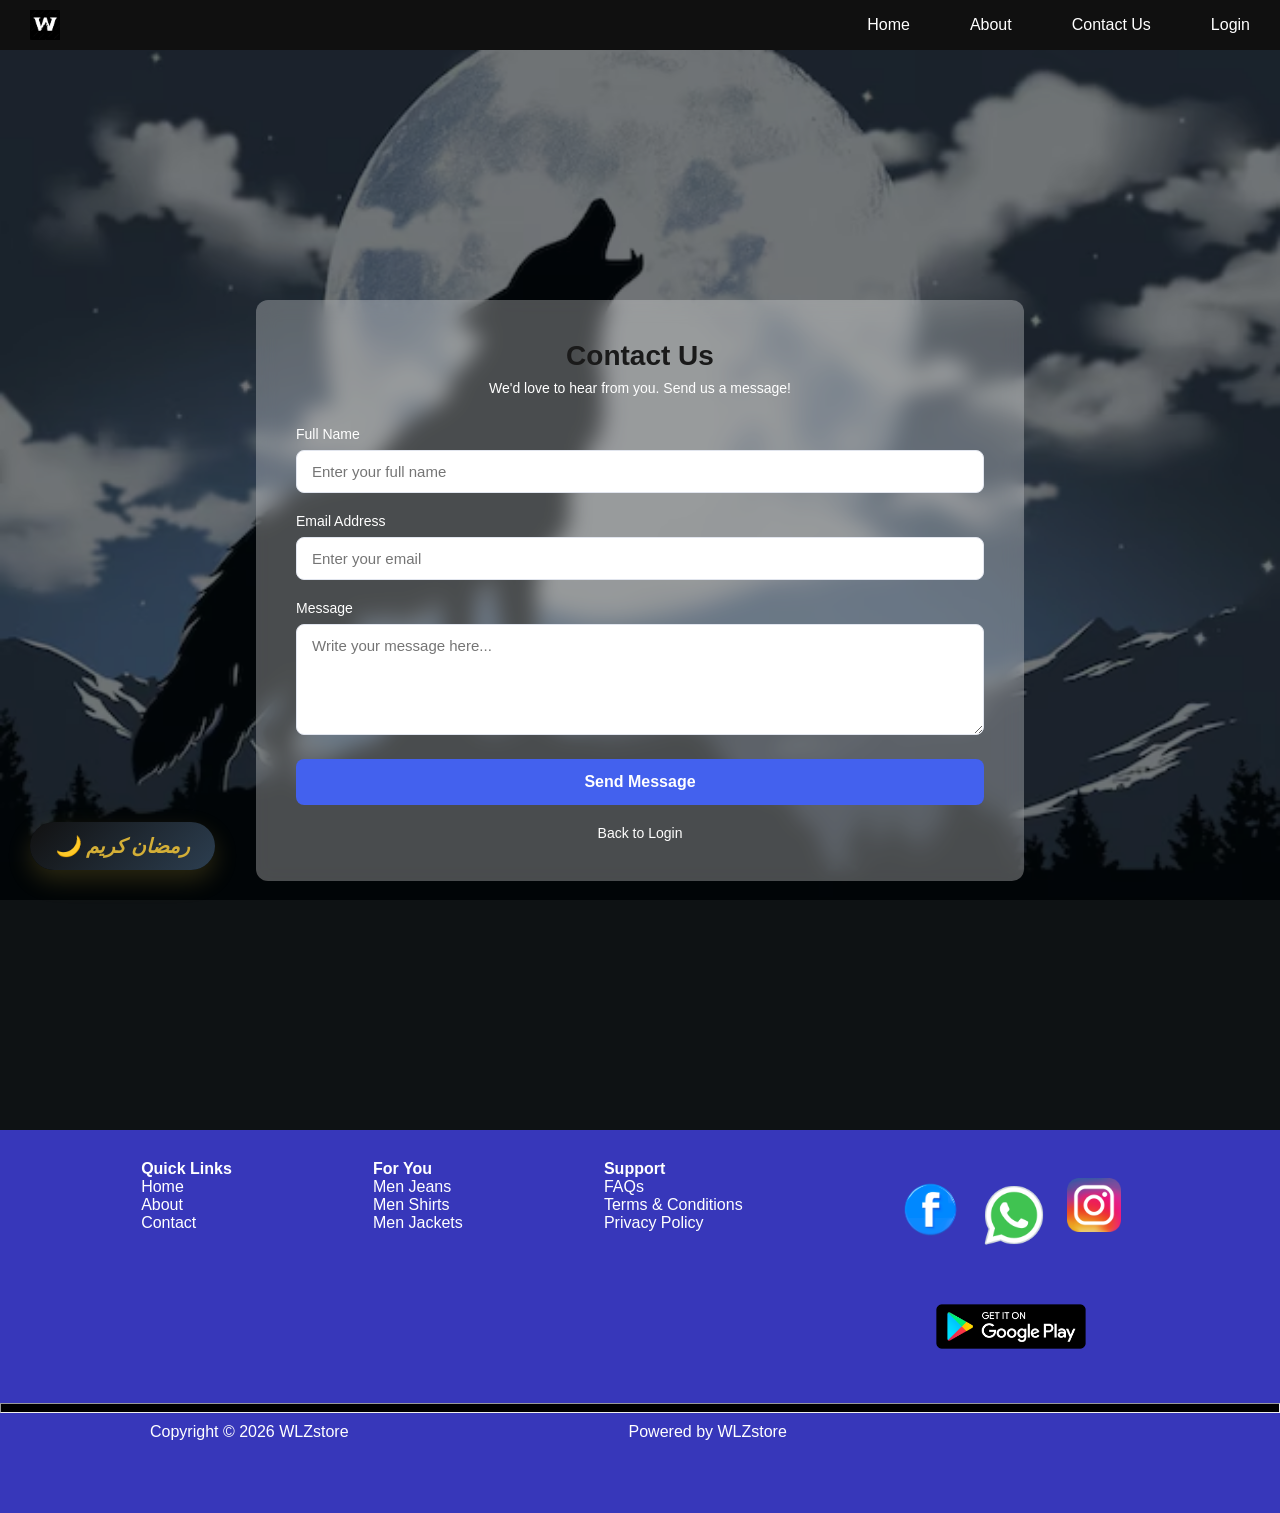
==== contact.html @ 8aa7519d "Add files via upload" ====
<!DOCTYPE html>
<html lang="en">
<head>
    <meta charset="UTF-8">
    <meta name="viewport" content="width=device-width, initial-scale=1.0">
    <title>WLZ Store</title>
    <link rel="icon" href="images/wlz.logo.jpg" type="image/x-icon" >
    <link rel="stylesheet" href="bootstrap-5.3.8-dist/css/bootstrap.css">
    <link rel="stylesheet" href="style.css">
    <link rel="stylesheet" href="style4.css">
</head>
<body style="background-color: rgba(15, 15, 15, 0.934);">
    <nav>
        <ul class="ul2">
            <li onclick="hideul2()" class="lic"><button><svg xmlns="http://www.w3.org/2000/svg" height="28px" viewBox="0 -960 960 960" width="28px" fill=""><path d="m256-200-56-56 224-224-224-224 56-56 224 224 224-224 56 56-224 224 224 224-56 56-224-224-224 224Z"/></svg></button></li>
            <li><a href="index.html">Home</a></li>
            <li><a href="about.html">About</a></li>
            <li><a href="contact.html">Contact Us</a></li>
            <li><a href="login.html">Login</a></li>
        </ul>
        <ul>
            <li><a href="index.html"><img src="images/wlz.logo.jpg" width="30px" alt=""></a></li>
            <li class="hideOnMob"><a href="index.html">Home</a></li>
            <li class="hideOnMob"><a href="about.html">About</a></li>
            <li class="hideOnMob"><a href="contact.html">Contact Us</a></li>
            <li class="hideOnMob"><a href="login.html">Login</a></li>
            <li onclick="showul2()" class="lic"><button><svg xmlns="http://www.w3.org/2000/svg" height="28px" viewBox="0 -960 960 960" width="28px" fill="#ffff"><path d="M120-240v-80h720v80H120Zm0-200v-80h720v80H120Zm0-200v-80h720v80H120Z"/></svg></button></li>
        </ul>
    </nav>
    <div class="head1">
        <div style="background-color: rgba(2, 9, 13, 0.564);display: flex;justify-content: center;align-items: center;height: 100%;">
            <div class="contact-container" style="width: 60%;">
                <h2>Contact Us</h2>
                <p class="subtitle">We'd love to hear from you. Send us a message!</p>
                <form action="#" method="POST">   
                    <div class="input-group">
                        <label for="name">Full Name</label>
                        <input type="text" id="name" name="name" placeholder="Enter your full name" required>
                    </div>
                    <div class="input-group">
                        <label for="email">Email Address</label>
                        <input type="email" id="email" name="email" placeholder="Enter your email" required>
                    </div>
                    <div class="input-group">
                        <label for="message">Message</label>
                        <textarea id="message" name="message" rows="5" placeholder="Write your message here..." required></textarea>
                    </div>
                    <button type="submit" class="action-btn">Send Message</button>
                    <a href="login.html" class="back-link">Back to Login</a>
                </form>
            </div>
        </div>
    </div>
    <div style="background-color: rgba(66, 66, 246, 0.726);">
        <div style="display: flex;flex-wrap: wrap;justify-content: space-evenly;color: white;padding-top: 30px;">
            <div>
                <ul style="list-style: none;padding-bottom: 50px;">
                    <li><h4>Quick Links</h4></li>
                    <li><a href="index.html" class="end">Home</a></li>
                    <li><a href="about.html" class="end">About</a></li>
                    <li><a href="contact.html" class="end">Contact</a></li>
                </ul>
            </div>
            <div>
                <ul style="list-style: none;">
                    <li><h4>For You</h4></li>
                    <li><a href="" class="end">Men Jeans</a></li>
                    <li><a href="" class="end">Men Shirts</a></li>
                    <li><a href="" class="end">Men Jackets</a></li>
                </ul>
            </div>
            <div>
                <ul style="list-style: none;">
                    <li><h4>Support</h4></li>
                    <li><a href="" class="end">FAQs</a></li>
                    <li><a href="" class="end">Terms & Conditions</a></li>
                    <li><a href="" class="end">Privacy Policy</a></li>
                </ul>
            </div>
            <div>
                <ul style="list-style: none;">
                    <li style="height: 100%;width: 100%;"><a href=""><img src="images/facebook-logo-icon-social-web-button-free-png.png" width="95px" alt=""></a><a href=""><img src="images/icons8-whatsapp-96.png" width="70px" alt=""></a><a href=""><img src="images/instagram-logo-instagram-icon-transparent-free-png.webp" width="90px" alt=""></a></li>
                    <li style="padding: 50px 0;text-align: center;"><a href=""><img src="images/playstore-free-img.png" alt="" width="150px"></a></li>
                </ul>
            </div>
        </div>
        <hr style="background-color: rgb(0, 0, 0);width: 100%;height: 10px;">
        <div style="display: flex;flex-wrap: wrap;height: 100px;color: white;">
            <div class="col-md-6" style="padding: 10px 100px 0 150px;"><p>Copyright © 2026 WLZstore</p></div>
            <div class="col-md-6" style="padding: 10px 100px 0 180px;text-align: end;"><p>Powered by WLZstore</p></div>
        </div>
    </div>
    <div class="ramadan-badge">
        <i class="fas fa-moon"><span>🌙 رمضان كريم</span></i>
    </div>
    <script src="script.js"></script>
    <script src="bootstrap-5.3.8-dist/js/bootstrap.js"></script>
</body>
</html>
---- style.css ----
*{
    margin: 0;
    padding: 0;
    box-sizing: border-box;
}
nav{
    background-color: rgba(15, 15, 15, 0.934);
    height: 50px;
    width: 100%;
    position: sticky;
    top: 0;
    left: 0;
    z-index: 999;
}
nav ul{
    width: 100%;
    list-style: none;
    display: flex;
    justify-content: end;
    align-items: center;
}
nav li{
    height: 50px;
}
.lic{
    display: block;
}
nav a,.cart,.lic button{
    height: 100%;
    padding: 0 30px;
    text-decoration: none;
    display: flex;
    align-items: center;
    color: white;
}
nav a:hover,.cart:hover,.lic button:hover,.list .item button:hover{
    background-color: slategrey;
    transition: background-color 0.3s ease;
}
.lic button{
    width: 100%;
    background-color: transparent;
    border: none;
}
nav li:first-child{
    margin-right: auto;
}
.ul2{
    position: fixed;
    top: 0;
    right: 0;
    height: 100vh;
    width: 250px;
    z-index: 999;
    background-color: rgba(255, 255, 255, 0.285);
    backdrop-filter: blur(10px);
    display: none;
    flex-direction: column;
    justify-content: start;
    align-items: start;
    padding-left: 0;
}
.ul2 li{
    width: 100%;
}
.ul2 a{
    width: 100%;
    color: black;
}
.hideOnMob{
    display: none;
}
.cart{
    position: relative;
}
.cart span{
    background-color: rgb(184, 4, 4);
    width: 22px;
    height: 22px;
    display: flex;
    justify-content: center;
    align-items: center;
    border-radius: 50%;
    position: absolute;
    left: 45px;
    top: 25px;
}
.carttap{
    width: 400px;
    position: fixed;
    top: 0;
    right: 0;
    bottom: 0;
    z-index: 999;
    background-color: rgba(255, 255, 255, 0.285);
    backdrop-filter: blur(10px);
    display:none;
    grid-template-rows: 70px 1fr 70px;
}
.carttap h2{
    padding: 30px;
}
.carttap .btn{
    display: grid;
    grid-template-columns: repeat(3,1fr);
    border: none;
    width: 100%;
    padding: 0;
}
.carttap .btn .close{
    background-color: red;
}
.carttap .btn .check{
    background-color: white;
}
.total{
    display: flex;
    align-items: center;
    justify-content: center;
}
.list{
    position: relative;
    display: flex;
    flex-wrap: wrap;
    justify-content: space-evenly;
    margin-top:50px;
    margin-bottom: 50px;
}
.list .item{
    text-align: center;
    background-color: rgba(255, 255, 255, 0.200);
    backdrop-filter: blur(10px);
    border-radius: 30px;
    width: 200px;
    padding: 20px;
    margin: 10px 0;
    color: white;
}
.list .item img{
    width: 80%;
    height: 40%;
    margin-top: 10px;
    border-radius: 20px;
    transition: transform 1s ease;
}
.list .item img:hover{
    transform: scale(1.14);
}
.list .item .title{
    margin-top: 15px;
}
.list .item .prg{
    text-decoration: none;
    color: white;
    margin-bottom: 10px;
}
.list .item .prg:hover{
    text-decoration: underline;
}
.list .item .last1{
    color: #d4af37;
    text-decoration: red line-through;
}
.list .item button{
    background-color: #1C1F25;
    color: #fff;
    width: 80%;
    height: 40px;
    border-radius: 20px;
    margin-top: 10px;
    margin-bottom: 30px;
}
.listcards{
    overflow: auto;
}
.listcards li{
    display: grid;
    grid-template-columns: 100px repeat(3,1fr);
    margin-bottom: 30px;
}
.listcards li img{
    width: 90%;
    height: 100%;
    border-radius: 10px;
}
.listcards li div{
    display: flex;
    justify-content: center;
    align-items: center;
}
.listcards li button{
    width: 30px;
    border-radius: 50%;
    margin: 10px;
    border: none;
}
.head1{
    background-image: url(images/wolf1.avif);
    background-size: 100% 100%;
    background-attachment: fixed;
    background-repeat: no-repeat;
    height: 100vh;
    margin-bottom: 0;
}
.lay1{
    background-color: rgba(2, 9, 13, 0.564);
    height: 100% ;
    display: flex;
    flex-direction: column;
    justify-content: center;
    align-items: center;
}
.lay1 p{
    color: white;
    font-size: 20px;
    text-align: center;
    margin-bottom: 40px;
}
.lay1 h1{
    font-size: 30px;
    text-align: center;
    color: white;
    padding: 50px 50px 20px 50px;
}
.sub1{
    display: flex;
    flex-wrap: wrap;
}
.sub2{
    display: block;
    color: white;
    background-color: transparent;
    text-decoration: none;
    border: 2px white solid;
    padding: 10px 40%;
}
.sub2:hover{
    color: black;
    background-color: white;
}
.content{
    position: relative;
    display: flex;
    flex-wrap: wrap;
    justify-content: space-evenly;
    margin-top: 50px;
}
.content h3{
    margin-bottom: 40px;
}
.con{
    background-image: url(images/buy-2-free-get-1-sale-banner-striped-background-vector-illustration_275806-1529.avif);
    background-size: 100% 100%;
    background-repeat: no-repeat;
    height: 40vh;
    color: white;
    border-radius: 20px;
    width: 90%;
}
.cont{
    padding: 100px 20px 0px 20px;
    background-color: rgba(0, 0, 0, 0.516);
    height: 100%;
}
.con2{
    background-image: url(images/up-to-50-percent-off-special-discount-offer-upto-50-off-sale-of-advertising-campaign-graphics-free-vector.jpg);
    background-size: 100% 100%;
    background-repeat: no-repeat;
    height: 40vh;
    color: white;
    border-radius: 20px;
    width: 90%;
    margin-top: 40px;
}
.cont2{
    padding: 100px 20px 0 20px;
    background-color: rgba(0, 0, 0, 0.516);
    height: 100%;
}
.con3{
    background-image: url(images/winter-wear-sale-custom-jackets.jpg);
    background-size: 100%;
    background-repeat: no-repeat;
    height: 40vh;
    color: white;
    border-radius: 20px;
    width: 90%;
    margin-top: 40px;
}
.cont3{
    padding: 100px 20px 0 20px;
    background-color: rgba(0, 0, 0, 0.516);
    height: 100%;
}
.end{
    text-decoration: none;
    color: white;
}
.end:hover{
    color: black;
}
.footer{
    display: flex;
    flex-wrap: wrap;
    flex-direction: column;
    justify-content: space-evenly;
    align-items: center;
    height: 100px;
    color: white;
}
@media (min-width: 750px) {
    .hideOnMob{
    display: block;
    }
    .lic{
        display: none;
    }
    .list .item{
    width: 300px;
    padding: 20px;
    }
    .sub1{
    flex-wrap: nowrap;
    }
    .sub2{
    display:block;
    width: 140px;
    padding: 10px 20px;
    }
    .lay1 h1{
        font-size: 66px;
    }
    .lay1 p{
        font-size: 36px;
    }
    .head1{
    height: 120vh;
    background-size: 100% 100%;
    }
    .con,.con2,.con3{
        height: 65vh;
        background-size: 100% 100%;
        width: 30%;
        margin-top: 0;
    }
    .cont,.cont2,.cont3{
        padding: 215px 0 0 30px;
    }
    .footer{
        display: flex;
        flex-wrap: wrap;
        flex-direction: row;
        justify-content: space-evenly;
        align-items: center;
    }
}
.ramadan-badge {
    position: fixed;
    bottom: 30px;
    left: 30px;
    background: linear-gradient(135deg, #111, #2c3e50);
    color: #d4af37;
    padding: 12px 25px;
    border-radius: 50px;
    font-family: 'Cairo', sans-serif;
    font-size: 20px;
    font-weight: 700;
    box-shadow: 0 10px 25px rgba(212,175,55,0.2);
    z-index: 9999;
    pointer-events: none;
    animation: floatBadge 2s ease-in-out infinite;
}
@keyframes floatBadge {
    0%, 100% {
        transform: translateY(0);
    }
    50% {
        transform: translateY(-12px);
    }
}
---- style4.css ----
* {
    margin: 0;
    padding: 0;
    box-sizing: border-box;
    font-family: 'Inter', sans-serif;
}
.login-container, .about-container, .contact-container {
    background-color: rgba(255, 255, 255, 0.285);
    backdrop-filter: blur(10px);
    padding: 40px;
    border-radius: 12px;
    width: 100%;
}
h2 {
    color: #1a1a1a;
    margin-bottom: 8px;
    text-align: center;
    font-size: 28px;
}
.subtitle {
    color: white;
    font-size: 14px;
    text-align: center;
    margin-bottom: 30px;
}
.about-content p {
    color: #444;
    font-size: 16px;
    line-height: 1.6;
    margin-bottom: 15px;
    text-align: justify;
}
.input-group {
    margin-bottom: 20px;
}

.input-group label {
    display: block;
    margin-bottom: 8px;
    color: white;
    font-weight: 500;
    font-size: 14px;
}
.input-group input, .input-group textarea {
    width: 100%;
    padding: 12px 15px;
    border: 1.5px solid #e1e5ee;
    border-radius: 8px;
    font-size: 15px;
    transition: all 0.3s ease;
}
.input-group textarea {
    resize: vertical;
}
.input-group input:focus, .input-group textarea:focus {
    border-color: #4361ee;
    outline: none;
    box-shadow: 0 0 0 3px rgba(67, 97, 238, 0.15);
}
.login-btn, .action-btn {
    display: block;
    width: 100%;
    padding: 14px;
    background-color: #4361ee;
    color: white;
    border: none;
    border-radius: 8px;
    font-size: 16px;
    font-weight: 600;
    cursor: pointer;
    margin-top: 10px;
    transition: background-color 0.3s ease;
    text-align: center;
    text-decoration: none;
}
.login-btn:hover, .action-btn:hover {
    background-color: #3651d4;
}
.extra-links {
    display: flex;
    justify-content: space-between;
    margin-top: 25px;
    font-size: 14px;
}
.extra-links a {
    color: #4361ee;
    text-decoration: none;
    font-weight: 500;
}
.extra-links a:hover {
    text-decoration: underline;
}
.back-link {
    display: block;
    text-align: center;
    margin-top: 20px;
    color: white;
    text-decoration: none;
    font-size: 14px;
    transition: color 0.3s ease;
}
.back-link:hover {
    color: #4361ee;
    text-decoration: underline;
}
@media (max-width: 750px) {
    .head1{
    height: 100vh;
    background-size: 100% 100%;
    }
}
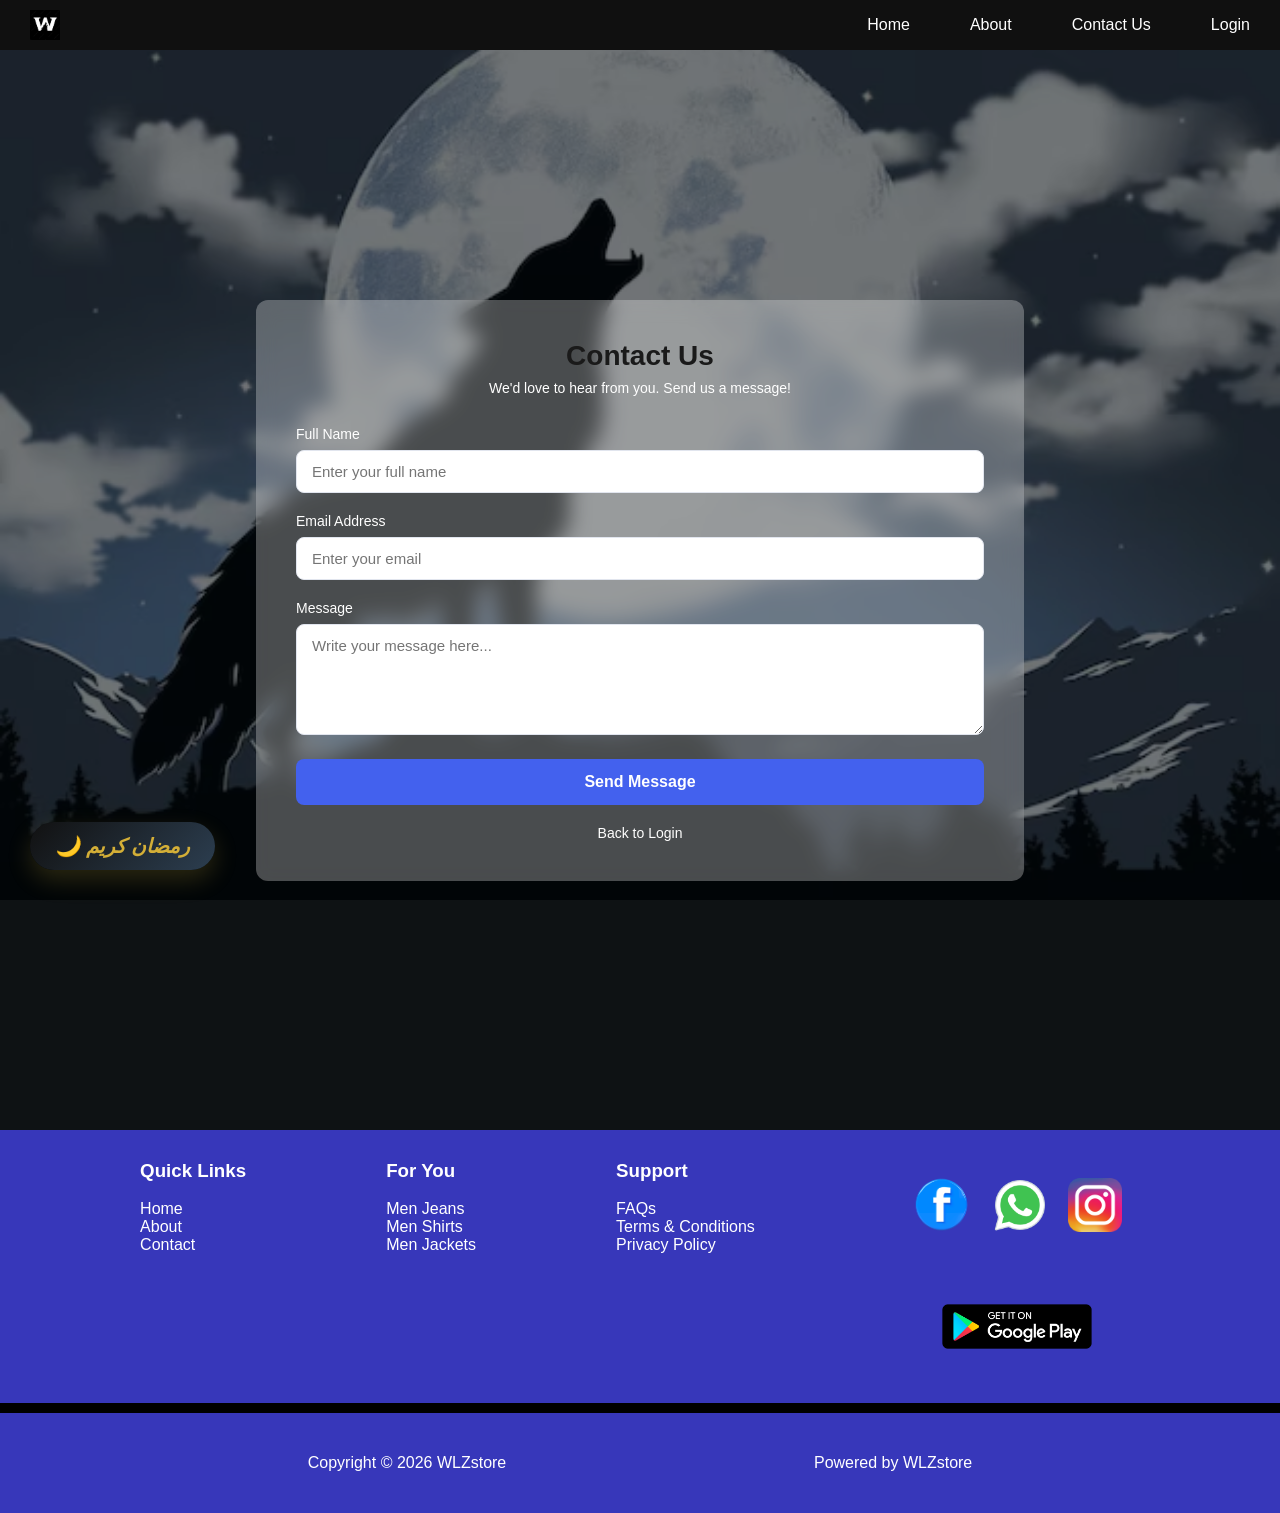
==== commit 2cd006c5: "contact.html" ====
--- a/contact.html
+++ b/contact.html
@@ -5,7 +5,6 @@
     <meta name="viewport" content="width=device-width, initial-scale=1.0">
     <title>WLZ Store</title>
     <link rel="icon" href="images/wlz.logo.jpg" type="image/x-icon" >
-    <link rel="stylesheet" href="bootstrap-5.3.8-dist/css/bootstrap.css">
     <link rel="stylesheet" href="style.css">
     <link rel="stylesheet" href="style4.css">
 </head>
@@ -55,7 +54,8 @@
         <div style="display: flex;flex-wrap: wrap;justify-content: space-evenly;color: white;padding-top: 30px;">
             <div>
                 <ul style="list-style: none;padding-bottom: 50px;">
-                    <li><h4>Quick Links</h4></li>
+                    <li><h3>Quick Links</h3></li>
+                    <br>
                     <li><a href="index.html" class="end">Home</a></li>
                     <li><a href="about.html" class="end">About</a></li>
                     <li><a href="contact.html" class="end">Contact</a></li>
@@ -63,7 +63,8 @@
             </div>
             <div>
                 <ul style="list-style: none;">
-                    <li><h4>For You</h4></li>
+                    <li><h3>For You</h3></li>
+                    <br>
                     <li><a href="" class="end">Men Jeans</a></li>
                     <li><a href="" class="end">Men Shirts</a></li>
                     <li><a href="" class="end">Men Jackets</a></li>
@@ -71,7 +72,8 @@
             </div>
             <div>
                 <ul style="list-style: none;">
-                    <li><h4>Support</h4></li>
+                    <li><h3>Support</h3></li>
+                    <br>
                     <li><a href="" class="end">FAQs</a></li>
                     <li><a href="" class="end">Terms & Conditions</a></li>
                     <li><a href="" class="end">Privacy Policy</a></li>
@@ -79,21 +81,20 @@
             </div>
             <div>
                 <ul style="list-style: none;">
-                    <li style="height: 100%;width: 100%;"><a href=""><img src="images/facebook-logo-icon-social-web-button-free-png.png" width="95px" alt=""></a><a href=""><img src="images/icons8-whatsapp-96.png" width="70px" alt=""></a><a href=""><img src="images/instagram-logo-instagram-icon-transparent-free-png.webp" width="90px" alt=""></a></li>
+                    <li style="height: 100%;width: 100%;"><a href=""><img src="images/facebook-logo-icon-social-web-button-free-png.png" width="95px" style="padding-bottom: 5px;" alt=""></a><a href=""><img src="images/icons8-whatsapp-96.png" width="60px" style="padding-bottom: 15px;" alt=""></a><a href=""><img src="images/instagram-logo-instagram-icon-transparent-free-png.webp" width="90px" alt=""></a></li>
                     <li style="padding: 50px 0;text-align: center;"><a href=""><img src="images/playstore-free-img.png" alt="" width="150px"></a></li>
                 </ul>
             </div>
         </div>
-        <hr style="background-color: rgb(0, 0, 0);width: 100%;height: 10px;">
-        <div style="display: flex;flex-wrap: wrap;height: 100px;color: white;">
-            <div class="col-md-6" style="padding: 10px 100px 0 150px;"><p>Copyright © 2026 WLZstore</p></div>
-            <div class="col-md-6" style="padding: 10px 100px 0 180px;text-align: end;"><p>Powered by WLZstore</p></div>
+        <hr style="background-color: rgb(0, 0, 0);width: 100%;height: 10px;border: none;">
+        <div class="footer">
+            <div><p>Copyright © 2026 WLZstore</p></div>
+            <div><p>Powered by WLZstore</p></div>
         </div>
     </div>
     <div class="ramadan-badge">
         <i class="fas fa-moon"><span>🌙 رمضان كريم</span></i>
     </div>
     <script src="script.js"></script>
-    <script src="bootstrap-5.3.8-dist/js/bootstrap.js"></script>
 </body>
-</html>+</html>
